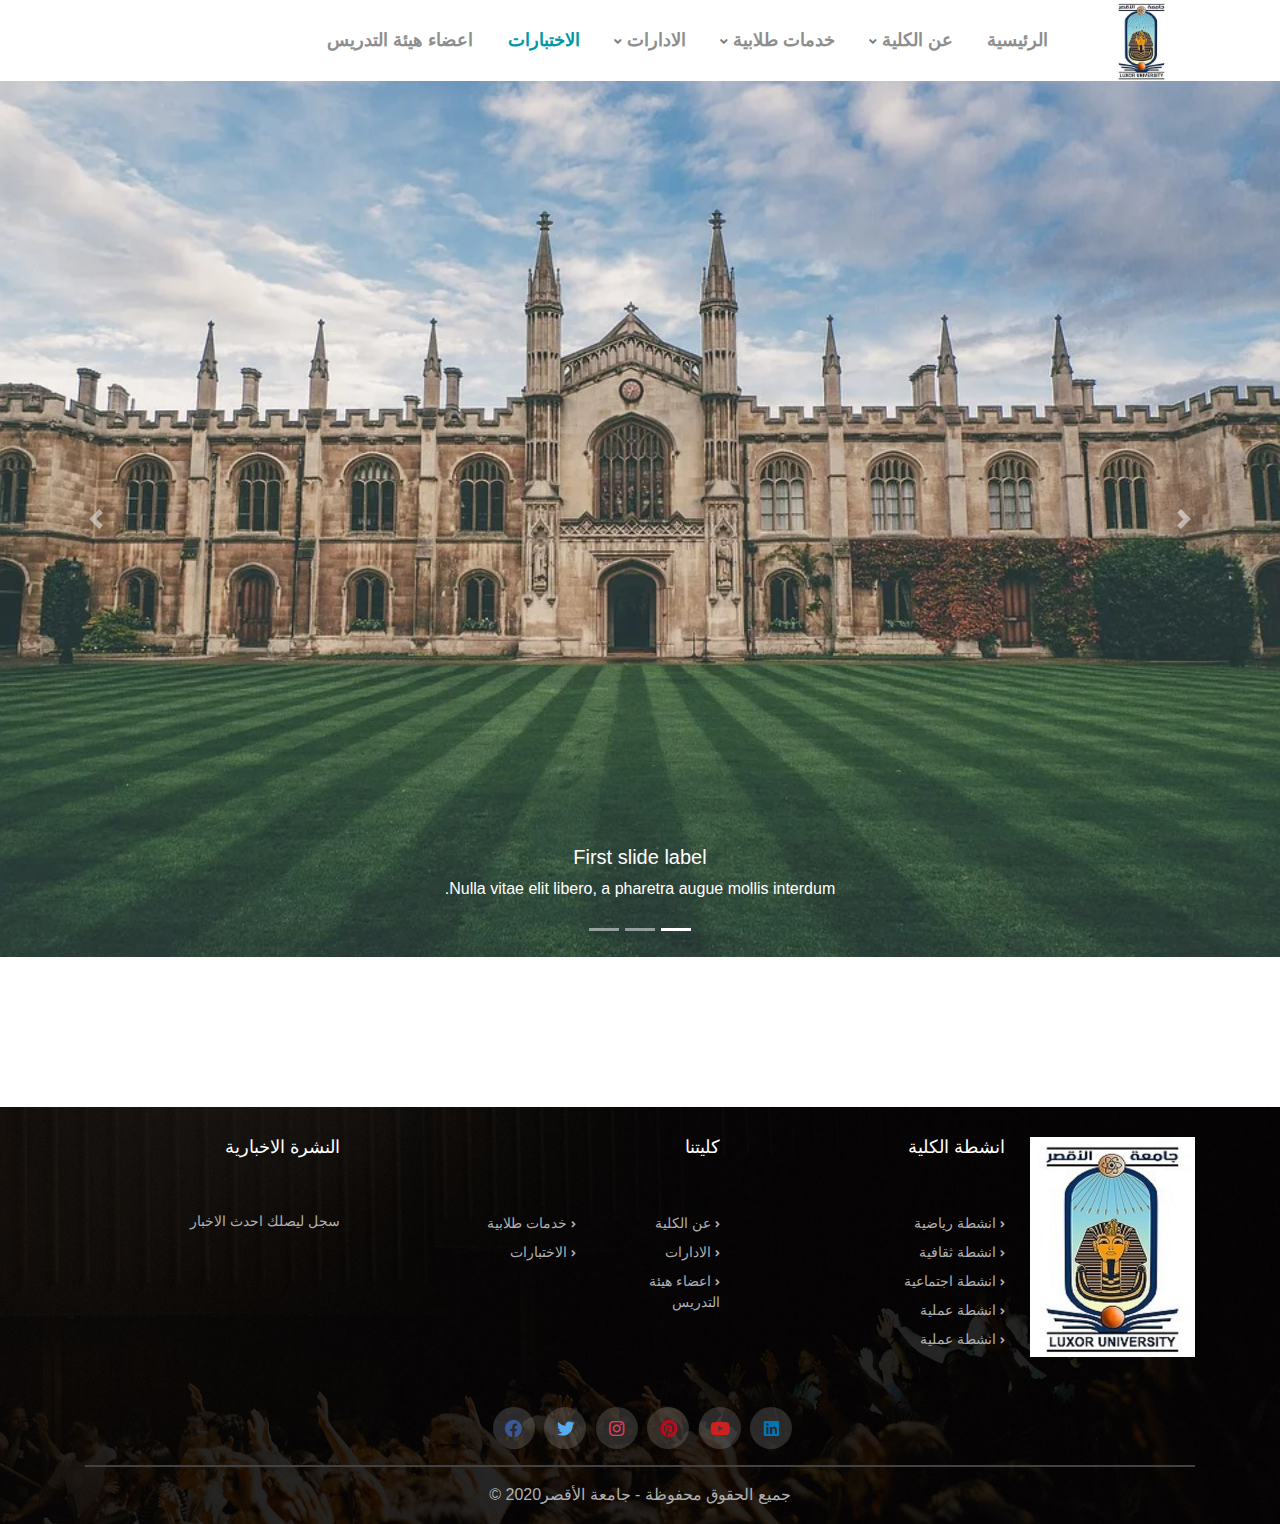
==== exams.html @ 1a5bfc88 "first commit" ====
<!DOCTYPE html>
<html lang="ar" dir="rtl">
<head>
    <meta charset="UTF-8">
    <meta name="viewport" content="width=device-width, initial-scale=1.0">
    <title>الصفحة الرئيسية - جامعة الاقصر - جامعة الاقصر - مصر</title>

    <!-- code of reset of margin and padding style css -->
    <link rel="stylesheet" href="CSS/normalize.css">

    <!-- code of font-awesome style css -->
    <link rel="stylesheet" href="https://cdnjs.cloudflare.com/ajax/libs/font-awesome/5.15.1/css/all.min.css">

    <!-- code of bootstrap style css -->
    <link rel="stylesheet" href="https://cdn.jsdelivr.net/npm/bootstrap@4.5.3/dist/css/bootstrap.min.css">
    
    <!-- code of font awesome style css -->
    <link rel="stylesheet" href="CSS/all.min.css">
    
    <!-- code of style css -->
    <link rel="stylesheet" href="CSS/style.css">

    <!-- code of font for style css -->
    <link rel="stylesheet" href="Tajawal-Regular.ttf">

    <!-- code of image title -->
    <link rel="icon" href="photo/favicon.ico" type="image/png">
    
</head>
<body>

    <!-- start section header -->

    <header>
        <!-- start section header and navbar -->
        
        <nav class="navbar">
            <div class="container">
                <div class="main_menu">
                    <div class="row">
                        <div class="md-2">
                            <div class="image">
                                <a href="#" >
                                    <img src="photo/unnamed.jpg" alt="جامعة الاقصر">
                                </a>
                            </div>
                            
                        </div>
                        <div class="md-8">

                            <!-- start section navbar menu -->

                            <div class="super_menu" id="super_menu">
                                <ul>
                                    <li>
                                        <a href="index.html">الرئيسية</a>
                                    </li>
                                    <li>
                                        <a href="javascript:void(0);">عن الكلية</a>
                                        <i class="fas fa-angle-down fa-xs i"></i>

                                        <!-- start section navbar menu and sup_menu -->

                                        <div class="sup_menu">
                                            <ul class="unorder_sup_menu">
                                                <li>
                                                    <div class="parent" style="display: inline-block;">
                                                        <i class="fa fa-history i_first"></i>
                                                        <a href="javascript:void(0);">الادارات العليا</a>
                                                    </div>
                                                    <i class="fas fa-chevron-left fa-xs i"></i>
                                                    <div class="order">
                                                        <ul class="order_sup_menu" style="list-style: none;">
                                                            <li>
                                                                <div class="child">
                                                                    <i class="fa fa-file i_thecond"></i>
                                                                    <a href="aboutCollege/DeanCollege.html"> عميد الكلية</a>    
                                                                </div>
                                                            </li>
                                                            <li>
                                                                <div class="child">
                                                                    <i class="fa fa-history i_thecond"></i>
                                                                    <a href="aboutCollege/collegeAgent.html"> وكيل الكلية</a>
                                                                </div>
                                                            </li>
                                                            <li>
                                                                <div class="child">
                                                                    <i class="fa fa-id-card i_thecond"></i>
                                                                    <a href="aboutCollege/CollegeSecretary.html"> امين الكلية</a>
                                                                </div>
                                                            </li>
                                                        </ul>
                                                    </div>
                                                </li>
                                                <li>
                                                    <div class="parent" style="display: inline-block;">
                                                        <i class="fa fa-history i_first"></i>
                                                        <a href="javascript:void(0);">اقسام الكلية</a>
                                                    </div>
                                                    <i class="fas fa-chevron-left fa-xs i"></i>
                                                    <div class="order">
                                                        <ul class="order_sup_menu" style="list-style: none;">
                                                            <li>
                                                                <div class="child">
                                                                    <i class="fa fa-file i_thecond"></i>
                                                                    <a href="aboutCollege/Department_IT.html"> قسم IT</a>    
                                                                </div>
                                                            </li>
                                                            <li>
                                                                <div class="child">
                                                                    <i class="fa fa-history i_thecond"></i>
                                                                    <a href="aboutCollege/Department_CS.html"> قسم CS</a>
                                                                </div>
                                                            </li>
                                                            <li>
                                                                <div class="child">
                                                                    <i class="fa fa-id-card i_thecond"></i>
                                                                    <a href="aboutCollege/Department_MM.html"> قسم MM</a>
                                                                </div>
                                                            </li>
                                                        </ul>
                                                    </div>
                                                </li>
                                                <li>
                                                    <div class="parent" style="display: inline-block;">
                                                        <i class="fa fa-calendar i_first"></i>
                                                        <a href="aboutCollege/CollegeWebsite.html">موقع الكلية</a>
                                                    </div>
                                                </li>
                                                
                                            </ul>
                                        </div>

                                        <!-- end section navbar menu and sup_menu -->

                                    </li>
                                    <li>
                                        <a href="javascript:void(0);"> خدمات طلابية</a>
                                        <i class="fas fa-angle-down fa-xs i"></i>

                                        <!-- start section navbar menu and sup_menu -->

                                        <div class="sup_menu">
                                            <ul class="unorder_sup_menu">
                                                <li>
                                                    <div class="parent" style="display: inline-block;">
                                                        <i class="fas fa-university i_first"></i>
                                                        <a href="StudentServices/ExamsTable.html"> جدول الامتحانات</a>
                                                    </div>
                                                </li>
                                                <li>
                                                    <div class="parent" style="display: inline-block;">
                                                        <i class="fas fa-graduation-cap i_first"></i>
                                                        <a href="StudentServices/schedules.html"> جدول المحاضرات</a>
                                                    </div>
                                                </li>
                                                <li>
                                                    <div class="parent" style="display: inline-block;">
                                                        <i class="fas fa-users-cog i_first"></i>
                                                        <a href="StudentServices/StudentHandbook.html"> دليل الطلاب</a>
                                                    </div>
                                                </li>
                                                <li>
                                                    <div class="parent" style="display: inline-block;">
                                                        <i class="fas fa-users-cog i_first"></i>
                                                        <a href="StudentServices/Portal.html"> Portal</a>
                                                    </div>
                                                </li>
                                            </ul>
                                        </div>

                                        <!-- start section navbar menu and sup_menu -->

                                    </li>
                                    <li>
                                        <a href="javascript:void(0);">الادارات</a>
                                        <i class="fas fa-angle-down fa-xs i"></i>

                                        <!-- start section navbar menu and sup_menu -->

                                        <div class="sup_menu">
                                            <ul class="unorder_sup_menu">
                                                <li>
                                                    <div class="parent" style="display: inline-block;">
                                                        <i class="fa fa-history i_first"></i>
                                                        <a href="javascript:void(0);">مكتب عميد الكلية</a>
                                                    </div>
                                                    <i class="fas fa-chevron-left fa-xs i"></i>
                                                    <div class="order">
                                                        <ul class="order_sup_menu" style="list-style: none;">
                                                            <li>
                                                                <div class="child">
                                                                    <i class="fa fa-file i_thecond"></i>
                                                                    <a href="Departments/PersonnelManagement.html"> ادارة شئون العاملين</a>    
                                                                </div>
                                                            </li>
                                                        </ul>
                                                    </div>
                                                </li>
                                                <li>
                                                    <div class="parent" style="display: inline-block;">
                                                        <i class="fa fa-history i_first"></i>
                                                        <a href="javascript:void(0);">مكتب وكيل الكلية</a>
                                                    </div>
                                                    <i class="fas fa-chevron-left fa-xs i"></i>
                                                    <div class="order">
                                                        <ul class="order_sup_menu" style="list-style: none;">
                                                            <li>
                                                                <div class="child">
                                                                    <i class="fa fa-file i_thecond"></i>
                                                                    <a href="Departments/FacultyAdministration.html"> ادارة الكلية</a>    
                                                                </div>
                                                            </li>
                                                        </ul>
                                                    </div>
                                                </li>
                                                <li>
                                                    <div class="parent" style="display: inline-block;">
                                                        <i class="fa fa-history i_first"></i>
                                                        <a href="javascript:void(0);">مكتب امين الكلية</a>
                                                    </div>
                                                    <i class="fas fa-chevron-left fa-xs i"></i>
                                                    <div class="order">
                                                        <ul class="order_sup_menu" style="list-style: none;">
                                                            <li>
                                                                <div class="child">
                                                                    <i class="fa fa-file i_thecond"></i>
                                                                    <a href="Departments/YouthWelfareDepartment.html"> ادارة رعاية الشباب</a>    
                                                                </div>
                                                            </li>
                                                        </ul>
                                                    </div>
                                                </li>
                                                <li>
                                                    <div class="parent" style="display: inline-block;">
                                                        <i class="fa fa-history i_first"></i>
                                                        <a href="javascript:void(0);">ادارة شئون الطلاب</a>
                                                    </div>
                                                    <i class="fas fa-chevron-left fa-xs i"></i>
                                                    <div class="order">
                                                        <ul class="order_sup_menu" style="list-style: none;">
                                                            <li>
                                                                <div class="child">
                                                                    <i class="fa fa-file i_thecond"></i>
                                                                    <a href="Departments/AccountManagement.html"> ادارة الحسابات</a>    
                                                                </div>
                                                            </li>
                                                            <li>
                                                                <div class="child">
                                                                    <i class="fa fa-file i_thecond"></i>
                                                                    <a href="Departments/SupplyAndExchangeManagement.html"> ادارة التوريد والصرف</a>    
                                                                </div>
                                                            </li>
                                                        </ul>
                                                    </div>
                                                </li>
                                            </ul>
                                        </div>

                                        <!-- start section navbar menu and sup_menu -->

                                    </li>
                                    <li class="active">
                                        <a href="exams.html"> الاختبارات</a>
                                    </li>
                                    <li>
                                        <a href="javascript:void(0);"> اعضاء هيئة التدريس</a>
                                    </li>
                                </ul>
                            </div>

                            <!-- end section navbar menu -->

                        </div>
                        <div class="md-2">
                            <!-- start section navbar menu -->
                            <div class="clear"></div>                     
                            <div class="nav_toggle">
                                <i class="fas fa-outdent icon"></i>
                            </div>

                            <!-- end section navbar menu -->
                        </div>

                    </div>
                </div>
            </div>
        </nav>

        <!-- end section header and navbar -->

    </header>

    <!-- end section header -->

    <!-- start section carousel -->

    <div id="carouselExampleCaptions" class="carousel slide" data-ride="carousel">
        <ol class="carousel-indicators">
            <li data-target="#carouselExampleCaptions" data-slide-to="0" class="active"></li>
            <li data-target="#carouselExampleCaptions" data-slide-to="1"></li>
            <li data-target="#carouselExampleCaptions" data-slide-to="2"></li>
        </ol>
        <div class="carousel-inner">
            <div class="carousel-item active">
            <img src="photo/castle-336498_960_720.webp" class="d-block w-100" alt="...">
            <div class="carousel-caption d-none d-md-block">
                <h5>First slide label</h5>
                <p>Nulla vitae elit libero, a pharetra augue mollis interdum.</p>
            </div>
            </div>
            <div class="carousel-item">
            <img src="photo/florida-state-university-86197_960_720.webp" class="d-block w-100" alt="...">
            <div class="carousel-caption d-none d-md-block">
                <h5>Second slide label</h5>
                <p>Lorem ipsum dolor sit amet, consectetur adipiscing elit.</p>
            </div>
            </div>
            <div class="carousel-item">
            <img src="photo/harvard-memorial-hall-university-cambridge-260nw-544602286.webp" class="d-block w-100" alt="...">
            <div class="carousel-caption d-none d-md-block">
                <h5>Third slide label</h5>
                <p>Praesent commodo cursus magna, vel scelerisque nisl consectetur.</p>
            </div>
            </div>
        </div>
        <a class="carousel-control-prev" href="#carouselExampleCaptions" role="button" data-slide="prev">
            <span class="carousel-control-prev-icon" aria-hidden="true"></span>
            <span class="sr-only">Previous</span>
        </a>
        <a class="carousel-control-next" href="#carouselExampleCaptions" role="button" data-slide="next">
            <span class="carousel-control-next-icon" aria-hidden="true"></span>
            <span class="sr-only">Next</span>
        </a>
        </div>

    <!-- end section carousel -->
        
    <!-- start footer -->
    <footer class="footer">
        <div class="container">
            <div class="footer-top">
                <div class="row">
                    <div class="col-sm-6 col-md-6 col-lg-2">
                        <div class="about">
                            <div class="images">
                                <img src="photo/unnamed.jpg" alt="">
                            </div>
                        </div>
                    </div>
                    
                    <div class="col-sm-6 col-md-6 col-lg-3">
                        <div class="about">
                            <h5> انشطة الكلية </h5>
                            <div class="title">
                                <ul class="cato">
                                    <li><i class="fa fa-angle-right i_right"></i><a href="#"> انشطة رياضية </a></li>
                                    <li><i class="fa fa-angle-right i_right"></i><a href="#"> انشطة ثقافية </a></li>
                                    <li><i class="fa fa-angle-right i_right"></i><a href="#"> انشطة اجتماعية </a></li>
                                    <li><i class="fa fa-angle-right i_right"></i><a href="#"> انشطة عملية </a></li>
                                    <li><i class="fa fa-angle-right i_right"></i><a href="#"> انشطة عملية </a></li>
                                </ul>
                            </div>
                        </div>
                    </div>

                    <div class="col-sm-7 col-md-7 col-lg-4">
                        <div class="about">
                            <h5>كليتنا</h5>
                            <div class="title">
                                <ul>
                                    <li><i class="fa fa-angle-right i_right"></i><a href="aboutCollege/CollegeWebsite.html"> عن الكلية </a></li>
                                    <li><i class="fa fa-angle-right i_right"></i><a href="StudentServices/StudentHandbook.html"> خدمات طلابية </a></li>
                                    <li><i class="fa fa-angle-right i_right"></i><a href="Departments/PersonnelManagement.html"> الادارات </a></li>
                                    <li><i class="fa fa-angle-right i_right"></i><a href="exams.html"> الاختبارات </a></li>
                                    <li><i class="fa fa-angle-right i_right"></i><a href="#"> اعضاء هيئة التدريس </a></li>
                                </ul>
                            </div>
                        </div>
                    </div>

                    <div class="col-sm-5 col-md-5 col-lg-3">
                        <div class="about">
                            <h5> النشرة الاخبارية</h5>
                            <div class="new">
                                <p>سجل ليصلك احدث الاخبار</p>
                            </div>
                        </div>
                    </div>

                </div>
            </div>
            <div class="footer-share">
                <ul>
                    <li>
                        <a href="https://www.linkedin.com/">
                            <i class="fab fa-linkedin fa-lg"></i>
                        </a>
                    </li>
                    <li>
                        <a href="https://www.youtube.com/">
                            <i class="fab fa-youtube fa-lg"></i>
                        </a>
                    </li>
                    <li>
                        <a href="https://www.pinterest.com/">
                            <i class="fab fa-pinterest fa-lg"></i>
                        </a>
                    </li>
                    <li>
                        <a href="https://www.instagram.com/">
                            <i class="fab fa-instagram fa-lg"></i>
                        </a>
                    </li>
                    <li>
                        <a href="https://twitter.com/">
                            <i class="fab fa-twitter fa-lg"></i>
                        </a>
                    </li>
                    <li>
                        <a href="https://www.facebook.com/">
                            <i class="fab fa-facebook fa-lg"></i>
                        </a>
                    </li>
                </ul>
            </div>
            <hr>
            <div class="footer-button">
                <div class="copyright">
                    <p> جميع الحقوق محفوظة - جامعة الأقصر2020 &copy;</p>
                </div>
            </div>
        </div>
    </footer>
    <!-- end footer -->

    <!-- start section scroll to top -->

    <div class="scroll_top" id="scroll" onclick="scrollToTop()">
        <i class="fas fa-angle-double-up fa-lg icons"></i>
    </div>

    <!-- end section scroll to top -->

    <script src="https://code.jquery.com/jquery-3.5.1.slim.min.js" ></script>
    <script src="https://cdn.jsdelivr.net/npm/bootstrap@4.5.3/dist/js/bootstrap.bundle.min.js"></script>
    <script src="JS/jquery.countTo.js"></script>
    <script src="JS/wow.min.js"></script>
    <script>new WOW().init();</script>
    <script src="JS/plgin.js"></script>
</body>
</html>
---- CSS/style.css ----
:root {
    --main_color: #006978;
    --second_color: #0097a7;
    --icon_color: #ebebeb;
    --pra_color:rgba(74, 74, 74, .7);
}

*{
    -webkit-box-sizing: border-box;
    -moz-box-sizing: border-box;
    box-sizing: border-box;
    font-family: 'Droid Arabic Kufi','Roboto', sans-serif;
    margin: 0;
    padding: 0;
}

.clear{
    clear: both;
}

/*

@media (max-width: 1200px) { 
}

@media (max-width: 992px) { 
}

@media (max-width: 768px) { 
}

@media (max-width: 576px) { 
}

@media (max-width: 376px) { 
}

*/

header .navbar{
    padding: 0;
}

.fixed{
    position: fixed;
    width: 100%;
    top: 0;
    background-color: rgba(255, 255, 255, .85);
    z-index: 999;
    -webkit-transition: 1s all ease-in-out;
    -moz-transition: 1s all ease-in-out;
    -o-transition: 1s all ease-in-out;
    transition: 1s all ease-in-out ;
    animation: smooth .5s ease-in-out;
    -webkit-animation: smooth .5s ease-in-out;
    -moz-animation: smooth .5s ease-in-out;
    -o-animation: smooth .5s ease-in-out;
}

@keyframes smooth{
    0%{
        -webkit-transform: translateY(-50px);
        -moz-transform: translateY(-50px);
        -ms-transform: translateY(-50px);
        -o-transform:translateY(-50px);
        transform: translateY(-50px);
    }
    100%{
        -webkit-transform: translateY(0);
        -moz-transform: translateY(0);
        -ms-transform: translateY(0);
        -o-transform:translateY(0);
        transform: translateY(0);
    }
}

header .navbar .main_menu .image{
    max-width: 57px;
    margin-right: 40px;
}

header .navbar .main_menu .image a img{
    width: 100%;
    height: 100%;
}

.navbar .main_menu .super_menu{
margin-right: 50px;
}

.navbar .main_menu .super_menu ul{
    list-style: none;
    margin: 0;
}

.navbar .main_menu .super_menu ul > li{
    display: inline-block;
    padding: 15px;
    cursor: pointer;
    line-height: 50px;
    position: relative;
}

.main_menu .super_menu ul > li a{
    text-decoration: none;
    color: #8e8e8e;
    font-size: 18px;
    font-weight: 600;
}

.navbar .main_menu .super_menu ul > li .i{
    opacity: .6;
}

.main_menu .super_menu ul > li:hover a,
.main_menu .super_menu ul > li:hover .i{
    color: var(--main_color);
    -webkit-transition: .3s all ease-in-out;
    -moz-transition: .3s all ease-in-out;
    -o-transition: .3s all ease-in-out;
    transition: .3s all ease-in-out;
}

.main_menu .super_menu ul > li.active a{
    color: var(--second_color);
}

/*

start section sup_menu

*/

.main_menu .super_menu ul > li .sup_menu{
    display: none;
    min-width: 240px;
    position: absolute;
    top: 80px;
    left: 0;
    background-color: var(--second_color);
    z-index: 9999;
    -webkit-box-shadow: 1px 1px 3px #2c2a2a;
    -moz-box-shadow: 1px 1px 3px #2c2a2a;
    box-shadow: -1px 1px 3px #2c2a2a;
}

.main_menu .super_menu ul > li:hover .sup_menu{
    display: block;
    padding: 10px;
    -webkit-border-radius: 5px;
    -moz-border-radius: 5px;
    border-radius: 5px;
    line-height: 10px;
    text-align: right;
}

.super_menu ul > li .sup_menu .unorder_sup_menu li{
    width: 100%;
    padding:0;
    line-height: 35px;
    -webkit-border-radius: 7px;
    -moz-border-radius: 7px;
    border-radius: 7px;
    position: relative;
}

.super_menu ul > li .sup_menu .unorder_sup_menu li .parent a{
    color: var(--icon_color);
    font-size: 13px;
    padding: 10px 0 10px 60px;
}

.super_menu ul > li .sup_menu .unorder_sup_menu li .i_first{
    opacity: .8;
    color: var(--icon_color);
    margin: 0 5px;
}

.super_menu ul > li .sup_menu .unorder_sup_menu li .i{
    opacity: .8;
    color: var(--icon_color);
    float: left;
    position: relative;
    margin-left: 12px;
    top: 12px;
}

.super_menu ul > li .sup_menu .unorder_sup_menu li:hover {
    background-color: var(--main_color);
    -webkit-transition: .5s all ease-in-out;
    -moz-transition: .5s all ease-in-out;
    -o-transition: .5s all ease-in-out;
    transition: 0.5s all ease-in-out;
}

.super_menu ul > li .sup_menu .unorder_sup_menu li:hover .parent{
    margin-right: 15px;
    -webkit-transition: .5s all ease-in-out;
    -moz-transition: .5s all ease-in-out;
    -o-transition: .5s all ease-in-out;
    transition: 0.5s all ease-in-out;
}


/*

end section sup_menu

*/

/*

start section sup_menu and sup of sup_menu

*/

li:hover .sup_menu .unorder_sup_menu li .order{
    width: 250px;
    position: absolute;
    top: 14px;
    left: -240px;
    background-color: var(--second_color);
    padding: 10px;
    display: none;
    -webkit-box-shadow: 1px 1px 3px #2c2a2a;
    -moz-box-shadow: 1px 1px 3px #2c2a2a;
    box-shadow: -1px 1px 3px #2c2a2a;
}

li:hover .sup_menu .unorder_sup_menu li:hover .order{
    display: block;
}

li:hover .sup_menu .unorder_sup_menu .order li{
    width: 100%;
    padding:0;
    line-height: 35px;
    -webkit-border-radius: 7px;
    -moz-border-radius: 7px;
    border-radius: 7px;
    position: relative;
}

li:hover .sup_menu .unorder_sup_menu .order li a{
    color: var(--icon_color);
    font-size: 13px;
}

li:hover .sup_menu .unorder_sup_menu .order li .i_thecond{
    opacity: .8;
    color: var(--icon_color);
    margin: 0 5px;
}

li:hover .sup_menu .unorder_sup_menu .order li .i{
    opacity: .8;
    color: var(--icon_color);
    float: left;
    position: relative;
    margin-left: 12px;
    top: 12px;
}

li:hover .sup_menu .unorder_sup_menu .order li:hover {
    background-color: var(--main_color);
    -webkit-transition: .5s all ease-in-out;
    -moz-transition: .5s all ease-in-out;
    -o-transition: .5s all ease-in-out;
    transition: 0.5s all ease-in-out;
}

li:hover .sup_menu .unorder_sup_menu .order li:hover .i{
    margin-right: 20px;
}

li:hover .sup_menu .unorder_sup_menu .order li:hover .child{
    margin-right: 15px;
    -webkit-transition: .5s all ease-in-out;
    -moz-transition: .5s all ease-in-out;
    -o-transition: .5s all ease-in-out;
    transition: 0.5s all ease-in-out;
}

/*

end section sup_menu and sup of sup_menu

*/

/*

start section sup_menu and sup of sup_menu of big

*/

li:hover .sup_menu .dropdown_main{
    padding: 10px;
}

li:hover .sup_menu .dropdown_main .caption{
    color: var(--icon_color);
    padding: 8px;
    border-bottom: 1px solid rgba(0,0,0,0.15);
    -webkit-box-shadow: 1px 1px 3px rgba(250,250,250,0.15);
    -moz-box-shadow: 1px 1px 3px rgba(250,250,250,0.15);
    box-shadow: 0 1px 0px rgba(250,250,250,0.15);
}

li:hover .sup_menu .dropdown_main .caption .head{
    margin-bottom: 10px;
}
li:hover .sup_menu .dropdown_main .images{
    margin: 20px 8px 0 0;
}

li:hover .sup_menu .dropdown_main .images img{
    width: 227px;
    height: 160px;
}
/*

end section sup_menu and sup of sup_menu of big

*/

.navbar .main_menu .nav_toggle{
    display: none;
    cursor: pointer;
    position: relative;
}

.navbar .main_menu .nav_toggle .icon{
    font-size: 28px;
    color: var(--second_color);
    position: absolute;
    top: 8px;
    right: 600px;
}

@media (max-width: 1200px) {
    .main_menu .super_menu ul > li a{
        font-size: 15px;
    }

    header .navbar .main_menu .image{
        margin-right: 65px;
    }
}

@media (max-width: 992px) { 
    .navbar .main_menu .super_menu{
        display: none;
    }

    header .navbar .main_menu .image{
        margin-right: 15px;
    }

    .navbar .main_menu .nav_toggle{
        display: inline-block;
    }
    
}

@media (max-width: 767px) { 
    .dropdown1{
        max-width: 180px;
    }

    li:hover .sup_menu .dropdown_main .caption{
        margin-top: 15px;
    }

    .navbar .main_menu .nav_toggle .icon{
        right: 420px;
    }

    li:hover .sup_menu .dropdown_main .images img{
        width: 210px;
    }
}

@media (max-width: 576px) { 
    .dropdown1{
        max-width: 180px;
    }

    li:hover .sup_menu .dropdown_main .caption{
        margin-top: 15px;
    }

    .navbar .main_menu .nav_toggle .icon{
        right: 320px;
    }
  
    li:hover .sup_menu .unorder_sup_menu li .order{
        width: 220px;
        left: -220px;
    }

}

@media (max-width: 376px) {  
    
    .dropdown1{
        max-width: 180px;
    }

    li:hover .sup_menu .dropdown_main .caption{
        margin-top: 15px;
    }

    .navbar .main_menu .nav_toggle .icon{
        right: 220px;
    }

    li:hover .sup_menu .unorder_sup_menu li .order{
        width: 168px;
        left: -127px;
        z-index: 99;
    }

    .main_menu .super_menu ul > li .sup_menu{
        min-width: 200px;
    }

    li:hover .sup_menu .dropdown_main .images img{
        width: 170px;
    }
}

/*
    start section navbar responsive
*/

/*
    end start section navbar responsive
*/

.navbar .main_menu .show{
    display: block;
    position: absolute;
    top: 80px;
    left: 0;
    z-index: 25;
    width: 100%;
    background-color: #FFF;
}

.navbar .main_menu .show ul{
    text-align: right;
}

.navbar .main_menu .show ul > li{
    display:block;
    line-height: 10px;
}

.main_menu .show ul > li .sup_menu{
    display: none;
    position: relative;
    top: 10px;
    width: 240px;
    
}

.main_menu .show ul > li:hover .sup_menu{
    display: block;
    padding: 0;
    -webkit-border-radius: 0;
    -moz-border-radius: 0;
    border-radius: 0;
    line-height: 0;
}

/*
    end section navbar 
*/

@media (max-width: 376px) {  
    .navbar .main_menu .show{
        min-width: 50px;
    }
    
    .main_menu .show ul > li .sup_menu{
        width: 40px;
    }

    .navbar .main_menu .show{
        min-width: 100%;
    }

    .main_menu .show ul > li:hover .sup_menu{
        width: 180px;
    }
   
}

/* start style section scroll to top*/

.scroll_top{
    position: fixed;
    right: 20px;
    bottom: 20px;
    width: 40px;
    height: 40px;
    -webkit-border-radius: 50%;
    -moz-border-radius: 50%;
    border-radius: 50%;
    background-color: #FFF;
    border: 1px solid var(--main_color);
    z-index: 9;
    text-align: center;
    line-height: 40px;
    cursor: pointer;
    -webkit-transition: 0.4S all ease-in-out;
    -moz-transition: 0.4S all ease-in-out;
    -o-transition: 0.4S all ease-in-out;
    transition:  0.4S all ease-in-out;
    -webkit-animation: scrolling .5s ease-in-out;
    -moz-animation: scrolling .5s ease-in-out;
    -o-animation: scrolling .5s ease-in-out;
    animation: scrolling .5s ease-in-out;
    display: none;
}

@keyframes scrolling{
    0%{
        -webkit-transform: translateX(60px);
        -moz-transform: translateX(60px);
        -ms-transform: translateX(60px);
        -o-transform: translateX(60px);
        transform: translateX(60px);
    }
    100%{
        -webkit-transform: translateX(0);
        -moz-transform: translateX(0);
        -ms-transform: translateX(0);
        -o-transform: translateX(0);
        transform: translateX(0);
    }
}

.scroll_top:hover{
    background-color: var(--second_color);
}

.scroll_top:hover .icons{
    color: #FFF;
}

.scroll_top .icons{
    color: var(--second_color);
}

/* start style section scroll to top*/

/*  start section footer */

.footer{
    background-image: url(../photo/counter-bg.jpg);
    -webkit-box-sizing: border-box;
    -moz-box-sizing: border-box;
    box-sizing: border-box;
    background-position: center;
    display: block;
    text-align: left;
    color: var(--pra_color);
    background-size: cover;
    margin-top: 150px;
    padding-top: 50px;
}

.ic_color{
    color:var(--second_color);
    font-size: 25px;
}
.footer .footer-top {
    font-size: 14px;
    position: relative;
    z-index: 100;
    margin-top: -20px;
}

.footer-top .about{
    text-align: right;
}

.footer-top .about .fas{
    font-size: 30px;
}

.footer-top .about .images{
    width: 165px;
    height: 220px;
    overflow: hidden;
}

.footer-top .about .images img{
    width: 100%;
    height: 100%;
}

.footer-top .about .fas span{
    color: white;
    font-size: 30px;
}

.footer-top .about p {
    color: #afb0b2;
    font-size: 14px;    
    margin-top: 30px;
    line-height: 1.8;
}

.footer-top .about h5{
    color: white;
    font-size: 18px;
}
.footer-top .about h5 span{
    border-bottom: 1px solid var(--main_color);
    padding: 5px;
    margin-right: -2px;
}


.footer-top .about .title{
    margin-top: 50px;
}

.footer-top .about .title ul{
    list-style: none;
    overflow: hidden;
    margin: 0;
}

.footer-top .about .title .cato li{
    width:80% ;
}

.footer-top .about .title ul li{
    display: inline-block;
    padding: 4px 0 4px 14px;
    width: 40%;
}

.footer-top .about .title ul li .i_right{
    font-size: 10px;
    color: #afb0b2;
}
.footer-top .about .title ul li a{
    text-decoration: none;
    margin-left: 5px;
    color: #afb0b2;
}

.footer-top .about .title ul li:hover a,
.footer-top .about .title ul li:hover .i_right {
    color: var(--second_color);
    -webkit-transition: .5s all ease-in-out;
    -moz-transition: .5s all ease-in-out;
    -o-transition: .5s all ease-in-out;
    transition: .5s all ease-in-out;
}

.footer-top .about .new{
    margin-top: 50px;
}

.footer-top .about .new input{
    border:1px solid var(--second_color);
    padding: 12px;
    width: 80%;
    margin-top: 11px;
    outline: none;
    border-top-right-radius:8px;
    border-bottom-right-radius:8px;
    background-color: transparent;
    color: #FFF;;
}
.footer-top .about .new button{
    background-color: var(--second_color);
    border: none;
    padding:13px;
    width: 18%;
    outline: none;
    margin-right: -4px;
    border-top-left-radius:8px;
    border-bottom-left-radius:8px;
}
.footer-top .about .new button .i{
    font-size: medium;
    color: #FFF;
}
.footer-share {
    text-align: center;
    margin-top: 50px;
}
.footer-share ul{
    list-style: none;
    margin-left: 0;
}
.footer-share ul li{
    display: inline-block;
    margin-left: 5px;
}
.footer-share ul li a{
    font-size: 13px;
    display: block;
    width: 42px;
    height: 42px;
    -webkit-border-radius: 50%;
    -moz-border-radius: 50%;
    border-radius: 50%;
    line-height: 44px;
    text-align: center;
    color: #fff;
    transition: all .3s ease 0s;
    background: rgba(255,255,255,.15);
}

.footer-share ul li:hover {
    -webkit-transition: .5s all ease-in-out;
    -moz-transition: .5s all ease-in-out;
    -o-transition: .5s all ease-in-out;
    transition: .5s all ease-in-out;
}

.footer-share ul li a .fa-linkedin{
    color: #0077B5;
}

.footer-share ul li a .fa-youtube{
    color: #cd201f;
}

.footer-share ul li a .fa-pinterest{
    color: #bd081c;
}

.footer-share ul li a .fa-instagram{
    color: #e4405f;
}

.footer-share ul li a .fa-twitter{
    color: #55acee;
}

.footer-share ul li a .fa-facebook{
    color: #3b5999;
}

hr{
    border: .3px solid #424242;
}

.footer-button{
    text-align: center;
    padding-bottom: 1px;
}

.footer-button p{
    color:#afb0b2;
}

@media (max-width: 1200px) { 
    .footer-top .about .images{
        width: 130px;
        margin: 0 auto;
    }
}

@media (max-width: 992px) { 
    .footer-top .about{
        text-align: center;
    }
}


/*end section footer*/
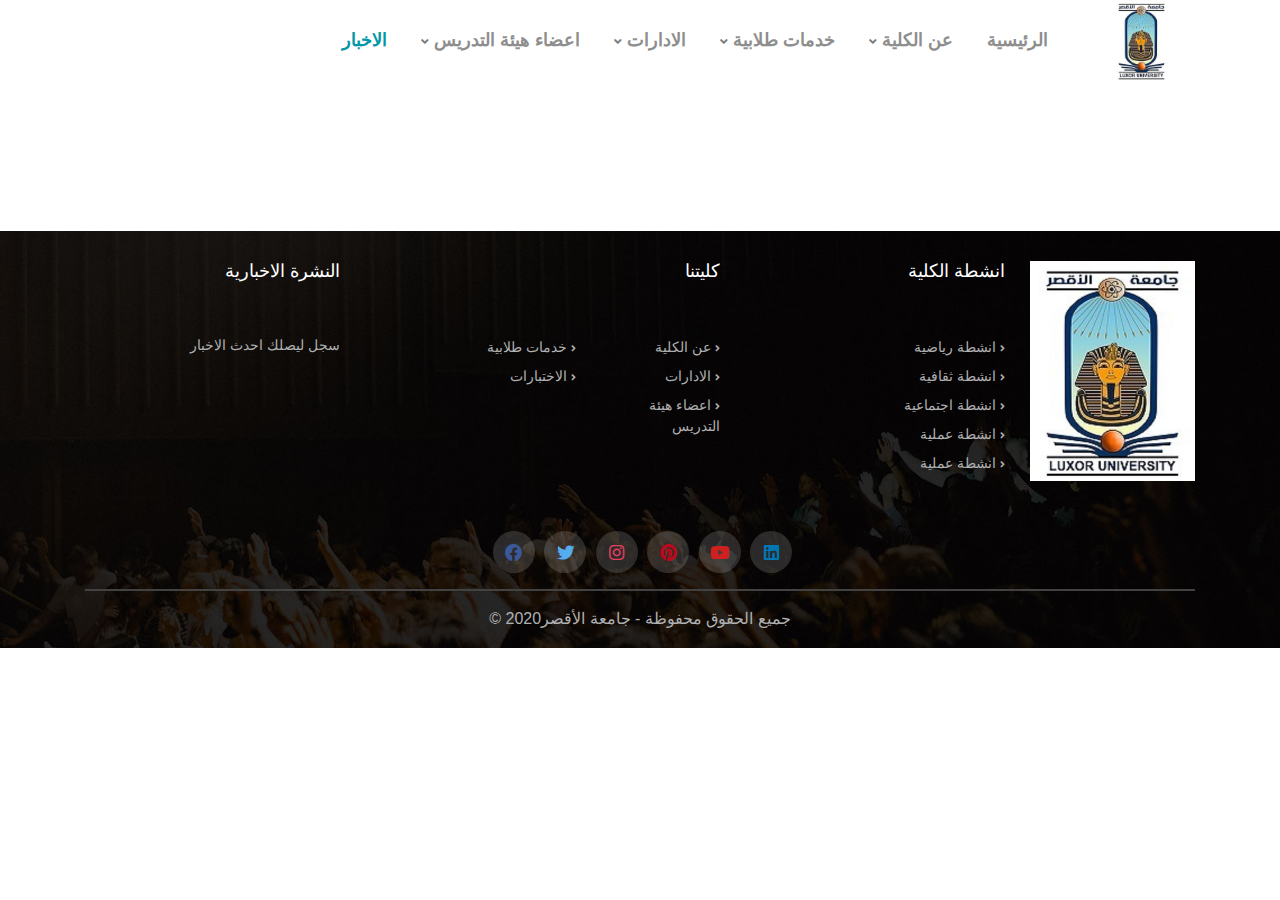
==== commit 9dc23010: "add somr pages in website" ====
--- a/exams.html
+++ b/exams.html
@@ -16,6 +16,9 @@
     
     <!-- code of font awesome style css -->
     <link rel="stylesheet" href="CSS/all.min.css">
+
+    <!-- code of animation for style css -->
+    <link rel="stylesheet" href="CSS/animate.min.css">
     
     <!-- code of style css -->
     <link rel="stylesheet" href="CSS/style.css">
@@ -183,75 +186,55 @@
                                                 <li>
                                                     <div class="parent" style="display: inline-block;">
                                                         <i class="fa fa-history i_first"></i>
-                                                        <a href="javascript:void(0);">مكتب عميد الكلية</a>
-                                                    </div>
-                                                    <i class="fas fa-chevron-left fa-xs i"></i>
-                                                    <div class="order">
-                                                        <ul class="order_sup_menu" style="list-style: none;">
-                                                            <li>
-                                                                <div class="child">
-                                                                    <i class="fa fa-file i_thecond"></i>
-                                                                    <a href="Departments/PersonnelManagement.html"> ادارة شئون العاملين</a>    
-                                                                </div>
-                                                            </li>
-                                                        </ul>
-                                                    </div>
-                                                </li>
-                                                <li>
-                                                    <div class="parent" style="display: inline-block;">
-                                                        <i class="fa fa-history i_first"></i>
-                                                        <a href="javascript:void(0);">مكتب وكيل الكلية</a>
-                                                    </div>
-                                                    <i class="fas fa-chevron-left fa-xs i"></i>
-                                                    <div class="order">
-                                                        <ul class="order_sup_menu" style="list-style: none;">
-                                                            <li>
-                                                                <div class="child">
-                                                                    <i class="fa fa-file i_thecond"></i>
-                                                                    <a href="Departments/FacultyAdministration.html"> ادارة الكلية</a>    
-                                                                </div>
-                                                            </li>
-                                                        </ul>
-                                                    </div>
-                                                </li>
-                                                <li>
-                                                    <div class="parent" style="display: inline-block;">
-                                                        <i class="fa fa-history i_first"></i>
-                                                        <a href="javascript:void(0);">مكتب امين الكلية</a>
-                                                    </div>
-                                                    <i class="fas fa-chevron-left fa-xs i"></i>
-                                                    <div class="order">
-                                                        <ul class="order_sup_menu" style="list-style: none;">
-                                                            <li>
-                                                                <div class="child">
-                                                                    <i class="fa fa-file i_thecond"></i>
-                                                                    <a href="Departments/YouthWelfareDepartment.html"> ادارة رعاية الشباب</a>    
-                                                                </div>
-                                                            </li>
-                                                        </ul>
-                                                    </div>
-                                                </li>
-                                                <li>
-                                                    <div class="parent" style="display: inline-block;">
-                                                        <i class="fa fa-history i_first"></i>
-                                                        <a href="javascript:void(0);">ادارة شئون الطلاب</a>
-                                                    </div>
-                                                    <i class="fas fa-chevron-left fa-xs i"></i>
-                                                    <div class="order">
-                                                        <ul class="order_sup_menu" style="list-style: none;">
-                                                            <li>
-                                                                <div class="child">
-                                                                    <i class="fa fa-file i_thecond"></i>
-                                                                    <a href="Departments/AccountManagement.html"> ادارة الحسابات</a>    
-                                                                </div>
-                                                            </li>
-                                                            <li>
-                                                                <div class="child">
-                                                                    <i class="fa fa-file i_thecond"></i>
-                                                                    <a href="Departments/SupplyAndExchangeManagement.html"> ادارة التوريد والصرف</a>    
-                                                                </div>
-                                                            </li>
-                                                        </ul>
+                                                        <a href="Departments/Dean'sOffice.html">مكتب عميد الكلية</a>
+                                                    </div>
+                                                </li>
+                                                <li>
+                                                    <div class="parent" style="display: inline-block;">
+                                                        <i class="fa fa-file i_first"></i>
+                                                        <a href="Departments/PersonnelManagement.html"> ادارة شئون العاملين</a>    
+                                                    </div>
+                                                </li>
+                                                <li>
+                                                    <div class="parent" style="display: inline-block;">
+                                                        <i class="fa fa-history i_first"></i>
+                                                        <a href="Departments/ViceDean'sOffice.html">مكتب وكيل الكلية</a>
+                                                    </div>
+                                                </li>
+                                                <li>
+                                                    <div class="parent" style="display: inline-block;">
+                                                        <i class="fa fa-file i_first"></i>
+                                                        <a href="Departments/FacultyAdministration.html"> ادارة الكلية</a>    
+                                                    </div>
+                                                </li>
+                                                <li>
+                                                    <div class="parent" style="display: inline-block;">
+                                                        <i class="fa fa-history i_first"></i>
+                                                        <a href="Departments/SecretaryOffice.html">مكتب امين الكلية</a>
+                                                    </div>
+                                                </li>
+                                                <li>
+                                                    <div class="parent" style="display: inline-block;">
+                                                        <i class="fa fa-file i_first"></i>
+                                                        <a href="Departments/YouthWelfareDepartment.html"> ادارة رعاية الشباب</a>    
+                                                    </div>
+                                                </li>
+                                                <li>
+                                                    <div class="parent" style="display: inline-block;">
+                                                        <i class="fa fa-history i_first"></i>
+                                                        <a href="Departments/StudentAffairsAdministration.html">ادارة شئون الطلاب</a>
+                                                    </div>
+                                                </li>
+                                                <li>
+                                                    <div class="parent" style="display: inline-block;">
+                                                        <i class="fa fa-file i_first"></i>
+                                                        <a href="Departments/AccountManagement.html"> ادارة الحسابات</a>    
+                                                    </div>
+                                                </li>
+                                                <li>
+                                                    <div class="parent" style="display: inline-block;">
+                                                        <i class="fa fa-file i_first"></i>
+                                                        <a href="Departments/SupplyAndExchangeManagement.html"> ادارة التوريد والصرف</a>    
                                                     </div>
                                                 </li>
                                             </ul>
@@ -260,11 +243,28 @@
                                         <!-- start section navbar menu and sup_menu -->
 
                                     </li>
-                                    <li class="active">
-                                        <a href="exams.html"> الاختبارات</a>
-                                    </li>
                                     <li>
                                         <a href="javascript:void(0);"> اعضاء هيئة التدريس</a>
+                                        <i class="fas fa-angle-down fa-xs i"></i>
+                                        <div class="sup_menu">
+                                            <ul class="unorder_sup_menu">
+                                                <li>
+                                                    <div class="parent" style="display: inline-block;">
+                                                        <i class="fas fa-university i_first"></i>
+                                                        <a href="facultyOfSchool/facultySchool.html"> اعضاء هيئة التدريس</a>
+                                                    </div>
+                                                </li>
+                                                <li>
+                                                    <div class="parent" style="display: inline-block;">
+                                                        <i class="fas fa-graduation-cap i_first"></i>
+                                                        <a href="facultyOfSchool/modificationData.html"> تعديل بيانات اعضاء هيئة التدريس</a>
+                                                    </div>
+                                                </li>
+                                            </ul>
+                                        </div>
+                                    </li>
+                                    <li class="active">
+                                        <a href="../exams.html"> الاخبار</a>
                                     </li>
                                 </ul>
                             </div>
@@ -292,50 +292,8 @@
     </header>
 
     <!-- end section header -->
-
-    <!-- start section carousel -->
-
-    <div id="carouselExampleCaptions" class="carousel slide" data-ride="carousel">
-        <ol class="carousel-indicators">
-            <li data-target="#carouselExampleCaptions" data-slide-to="0" class="active"></li>
-            <li data-target="#carouselExampleCaptions" data-slide-to="1"></li>
-            <li data-target="#carouselExampleCaptions" data-slide-to="2"></li>
-        </ol>
-        <div class="carousel-inner">
-            <div class="carousel-item active">
-            <img src="photo/castle-336498_960_720.webp" class="d-block w-100" alt="...">
-            <div class="carousel-caption d-none d-md-block">
-                <h5>First slide label</h5>
-                <p>Nulla vitae elit libero, a pharetra augue mollis interdum.</p>
-            </div>
-            </div>
-            <div class="carousel-item">
-            <img src="photo/florida-state-university-86197_960_720.webp" class="d-block w-100" alt="...">
-            <div class="carousel-caption d-none d-md-block">
-                <h5>Second slide label</h5>
-                <p>Lorem ipsum dolor sit amet, consectetur adipiscing elit.</p>
-            </div>
-            </div>
-            <div class="carousel-item">
-            <img src="photo/harvard-memorial-hall-university-cambridge-260nw-544602286.webp" class="d-block w-100" alt="...">
-            <div class="carousel-caption d-none d-md-block">
-                <h5>Third slide label</h5>
-                <p>Praesent commodo cursus magna, vel scelerisque nisl consectetur.</p>
-            </div>
-            </div>
-        </div>
-        <a class="carousel-control-prev" href="#carouselExampleCaptions" role="button" data-slide="prev">
-            <span class="carousel-control-prev-icon" aria-hidden="true"></span>
-            <span class="sr-only">Previous</span>
-        </a>
-        <a class="carousel-control-next" href="#carouselExampleCaptions" role="button" data-slide="next">
-            <span class="carousel-control-next-icon" aria-hidden="true"></span>
-            <span class="sr-only">Next</span>
-        </a>
-        </div>
-
-    <!-- end section carousel -->
-        
+    
+
     <!-- start footer -->
     <footer class="footer">
         <div class="container">
@@ -373,7 +331,7 @@
                                     <li><i class="fa fa-angle-right i_right"></i><a href="StudentServices/StudentHandbook.html"> خدمات طلابية </a></li>
                                     <li><i class="fa fa-angle-right i_right"></i><a href="Departments/PersonnelManagement.html"> الادارات </a></li>
                                     <li><i class="fa fa-angle-right i_right"></i><a href="exams.html"> الاختبارات </a></li>
-                                    <li><i class="fa fa-angle-right i_right"></i><a href="#"> اعضاء هيئة التدريس </a></li>
+                                    <li><i class="fa fa-angle-right i_right"></i><a href="facultyOfSchool/facultySchool.html"> اعضاء هيئة التدريس </a></li>
                                 </ul>
                             </div>
                         </div>
